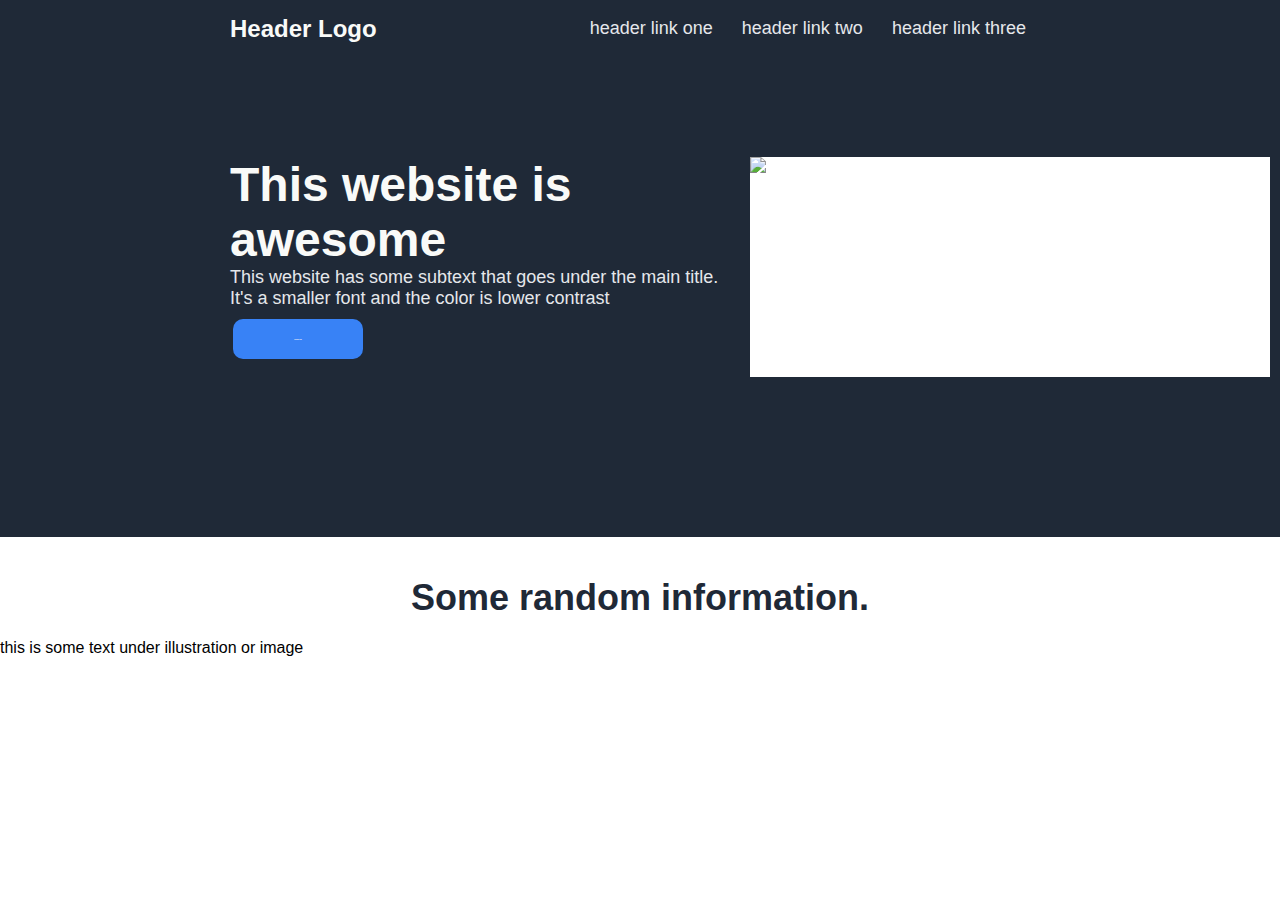
==== index.html @ d26826cb "added another div for information, fixed alignment." ====
<!DOCTYPE html>
<html lang="en">
<head>
    <link rel="stylesheet" type="text/css" href="styles.css"/>
    <meta charset="UTF-8">
    <meta http-equiv="X-UA-Compatible" content="IE=edge">
    <meta name="viewport" content="width=device-width, initial-scale=1.0">
    <title>frog</title>
</head>
<body>
    <div class="hero">
        <div class="Navbar">
            <div class="leftNav">
                Header Logo
            </div>
            <div class="rightNav">
                <ul>
                    <li>header link one</li>
                    <li>header link two</li>
                    <li>header link three</li>
                </ul>
            </div>
        </div>
        <div class ="restHero">
             <div class="leftHero"> 
                <div class="heroHeading">
                    This website is awesome
                </div>
                <div class="smallP">
                    This website has some subtext that goes under the main title.
                    It's a smaller font and the color is lower contrast
                </div>
                <div class="heroButton">
                    <button type="button">Sign up</button>
                </div>
             </div>
             <div class="rightHero">
                <img class="image" src="" alt="This is a placeholder for an image">
             </div>
        </div>
    </div>
    <div class="randInfo">
        Some random information.
    </div>
    <div class="boxes">
        <div class="box">
            <div class="para">
                this is some text under illustration or image
            </div>
        </div>
    </div>
    

</body>
<footer>

</footer>

</html>
---- styles.css ----
body{
    font-family: Helvetica;
    margin: 0px;
    padding: 0px;
}

.hero, footer{
    background-color: #1F2937;
}


.Navbar{
    display: flex;
    font-size: 24px;
    justify-content: space-between;
    margin-left: 230px;
    margin-right: 230px;
    margin-bottom: 100px;
    align-items: center;
}

.leftNav{
    font-weight: bold;
    font-size: 24px;
    color: #F9FAF8;
}

.rightNav{
    font-size: 18px;
    color: #E5E7EB;
}

.restHero{
    height: 380px;
    display: flex;
}

.heroHeading{
    font-size: 48px;
    font-weight: bolder;
    color: #F9FAF8;
    margin-left: 230px;
    word-wrap: normal;
    width: 350px;
}

.smallP{
    font-size: 18px;
    color: #E5E7EB;
    word-wrap: normal;
    margin-left: 230px;
    width: 500px;
}

.heroButton{
    margin-left: 233px;
}

button{
    border: 0px;
    border-radius: 10px;
    background-color: #3882F6;
    color: #F9FAF8;
    margin-top: 10px;
    width: 130px;
    height: 40px;
    font-weight: bolder;
    font-size: 2px;
}

.leftHero{
    display: flex;
    flex-direction: column;
    width: 450px;
    margin-right: 300px;
}

.rightHero{
    display: flex;
}


li{
    margin-top: 0px;
    display: inline;
    margin-right: 24px;
}

img{
    color:white;
    background-color: white;
    height: 220px;
    width: 520px;
    margin-right: 0px;
    margin-left: 0px;
}

.randInfo{
    display: flex;
    font-size: 36px;
    font-weight: bolder;
    color: #1F2937;
    align-items: center;
    justify-content: center;
    margin-top: 40px;
    margin-bottom: 20px;
}
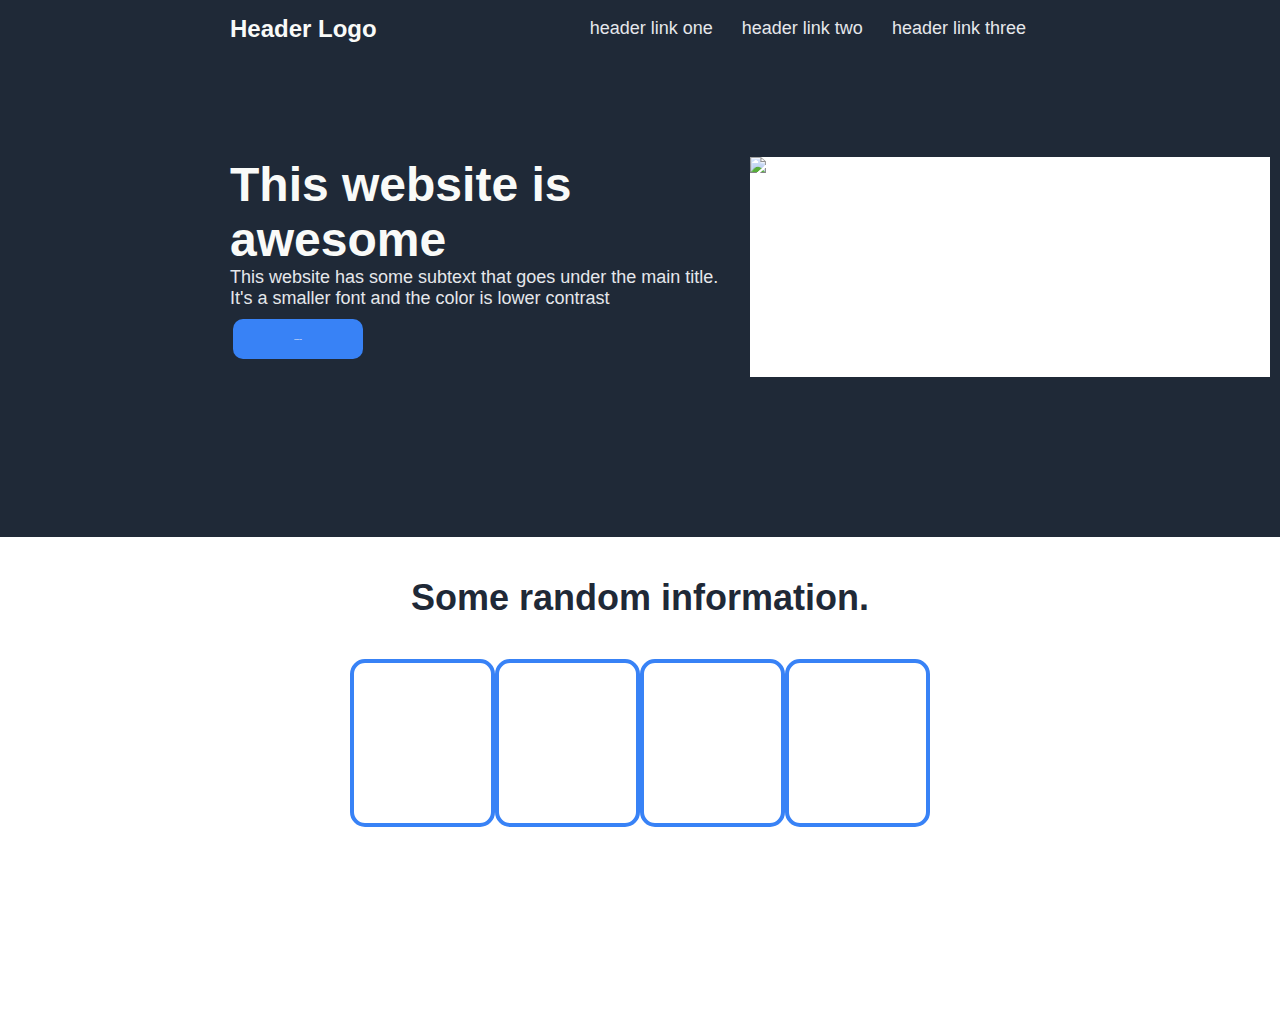
==== commit 3217c91e: "Added 4 color boxes with correct spacing and size." ====
--- a/index.html
+++ b/index.html
@@ -5,7 +5,7 @@
     <meta charset="UTF-8">
     <meta http-equiv="X-UA-Compatible" content="IE=edge">
     <meta name="viewport" content="width=device-width, initial-scale=1.0">
-    <title>frog</title>
+    <title>LandingPage</title>
 </head>
 <body>
     <div class="hero">
@@ -42,12 +42,11 @@
     <div class="randInfo">
         Some random information.
     </div>
-    <div class="boxes">
-        <div class="box">
-            <div class="para">
-                this is some text under illustration or image
-            </div>
-        </div>
+    <div class="picBoxes">
+        <div class="picBox"></div>
+        <div class="picBox"></div>
+        <div class="picBox"></div>
+        <div class="picBox"></div>
     </div>
     
 
--- a/styles.css
+++ b/styles.css
@@ -105,5 +105,24 @@
     align-items: center;
     justify-content: center;
     margin-top: 40px;
-    margin-bottom: 20px;
+    margin-bottom: 40px;
+}
+
+.picBoxes{
+    display: flex;
+    justify-content: space-between;
+    margin-left: 350px;
+    margin-right: 350px;
+    margin-bottom: 200px;
+
+}
+
+.picBox{
+    
+    border-radius: 15px;
+    border:#3882F6;
+    border-style: solid;
+    border-width: 4px;
+    width: 160px;
+    height: 160px;
 }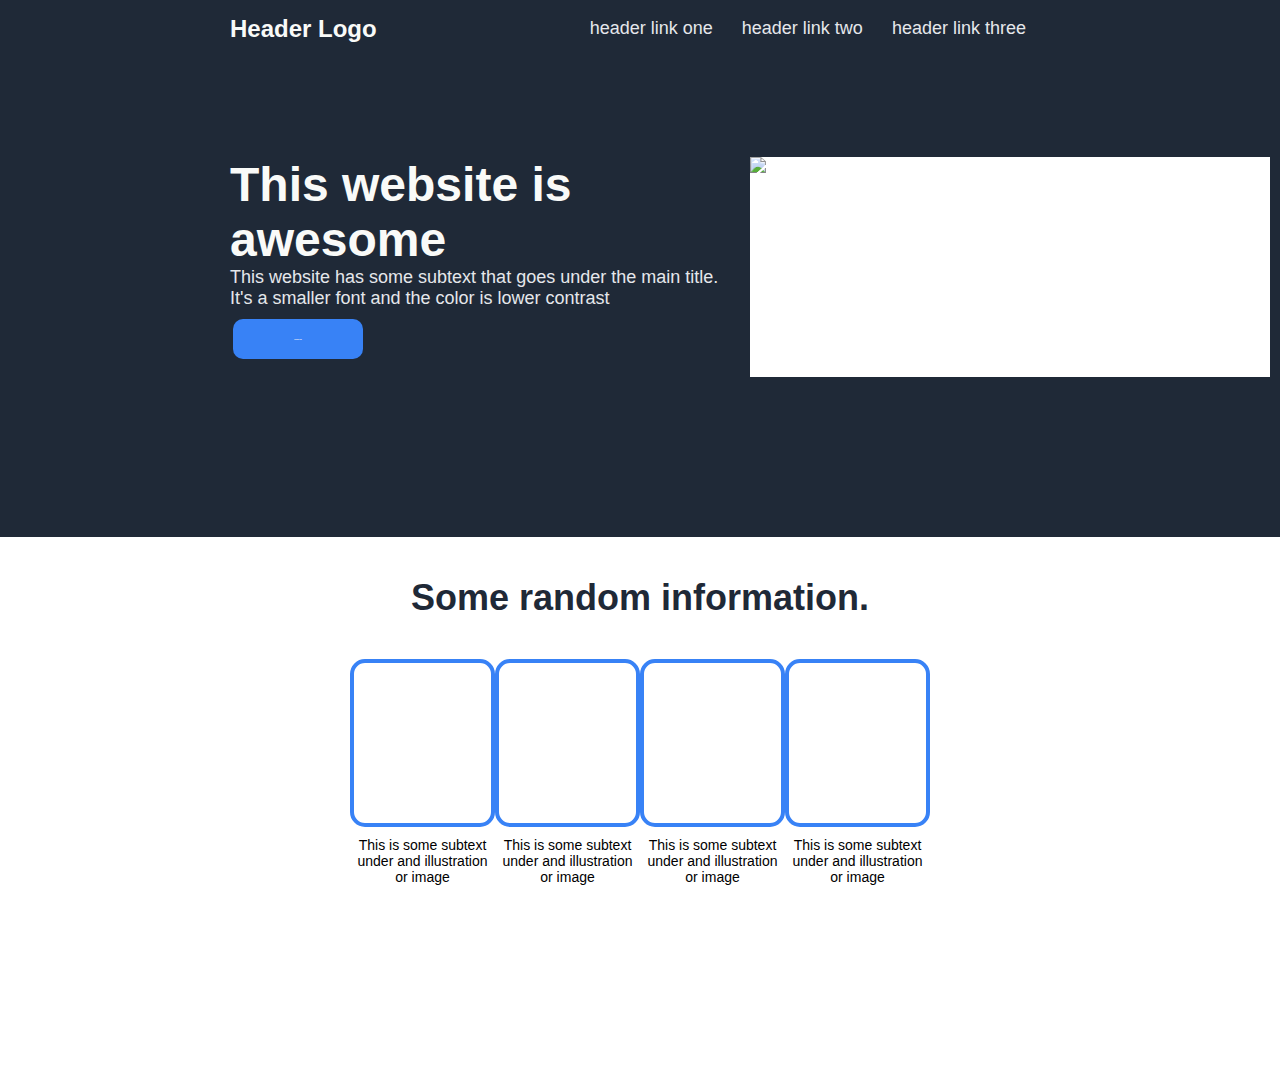
==== commit eed96e3e: "Added text boxes with appropriate spacing and font size. Centered text too." ====
--- a/index.html
+++ b/index.html
@@ -48,6 +48,20 @@
         <div class="picBox"></div>
         <div class="picBox"></div>
     </div>
+    <div class="wordBoxes">
+        <div class="wordBox"> 
+            This is some subtext under and illustration or image
+        </div>
+        <div class="wordBox">
+            This is some subtext under and illustration or image
+        </div>
+        <div class="wordBox">
+            This is some subtext under and illustration or image
+        </div>
+        <div class="wordBox">
+            This is some subtext under and illustration or image
+        </div>
+    </div>
     
 
 </body>
--- a/styles.css
+++ b/styles.css
@@ -113,16 +113,28 @@
     justify-content: space-between;
     margin-left: 350px;
     margin-right: 350px;
-    margin-bottom: 200px;
-
+    margin-bottom: 10px;
 }
 
 .picBox{
-    
     border-radius: 15px;
     border:#3882F6;
     border-style: solid;
     border-width: 4px;
     width: 160px;
     height: 160px;
+}
+
+.wordBoxes{
+    display: flex;
+    justify-content: space-between;
+    margin-left: 350px;
+    margin-right: 350px;
+    margin-bottom: 200px;
+}
+
+.wordBox{
+    text-align: center;
+    width: 170px;
+    font-size: 14px;
 }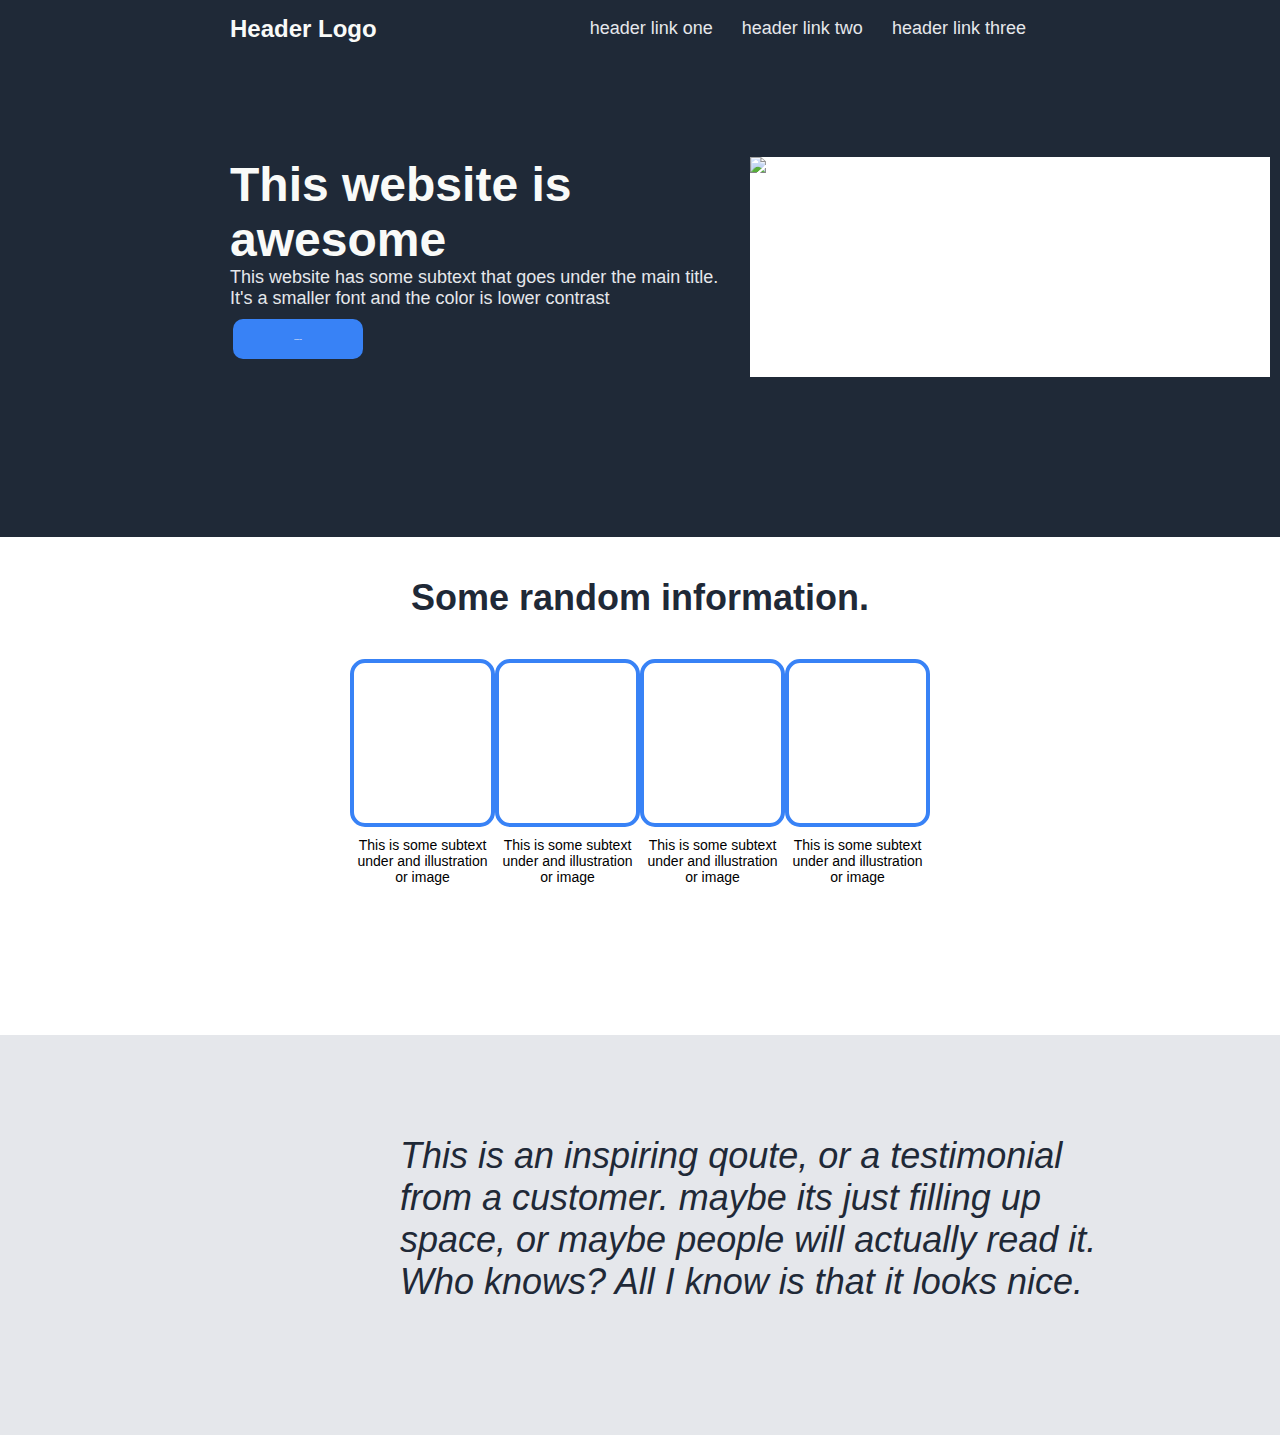
==== commit 27273caa: "added qoute with padding." ====
--- a/index.html
+++ b/index.html
@@ -62,6 +62,13 @@
             This is some subtext under and illustration or image
         </div>
     </div>
+    <div class="qouteSection">
+        <div class="qoute">
+            This is an inspiring qoute, or a testimonial from a customer.
+            maybe its just filling up space, or maybe people will actually read it.
+            Who knows? All I know is that it looks nice.
+        </div>
+    </div>
     
 
 </body>
--- a/styles.css
+++ b/styles.css
@@ -130,11 +130,31 @@
     justify-content: space-between;
     margin-left: 350px;
     margin-right: 350px;
-    margin-bottom: 200px;
+    margin-bottom: 150px;
 }
 
 .wordBox{
     text-align: center;
     width: 170px;
     font-size: 14px;
+}
+
+.qouteSection{
+    height: 400px;
+    background-color: #E5E7EB;
+    justify-content: center;
+    align-items: center;
+}
+
+.qoute{
+    display: flex;
+    font-size: 36px;
+    color: #1F2937;
+    font-weight: lighter;
+    font-style: italic;
+    width: 700px;
+    height: 300px;
+    padding-top: 100px;
+    margin-left: 400px;
+    margin-right: 350px;
 }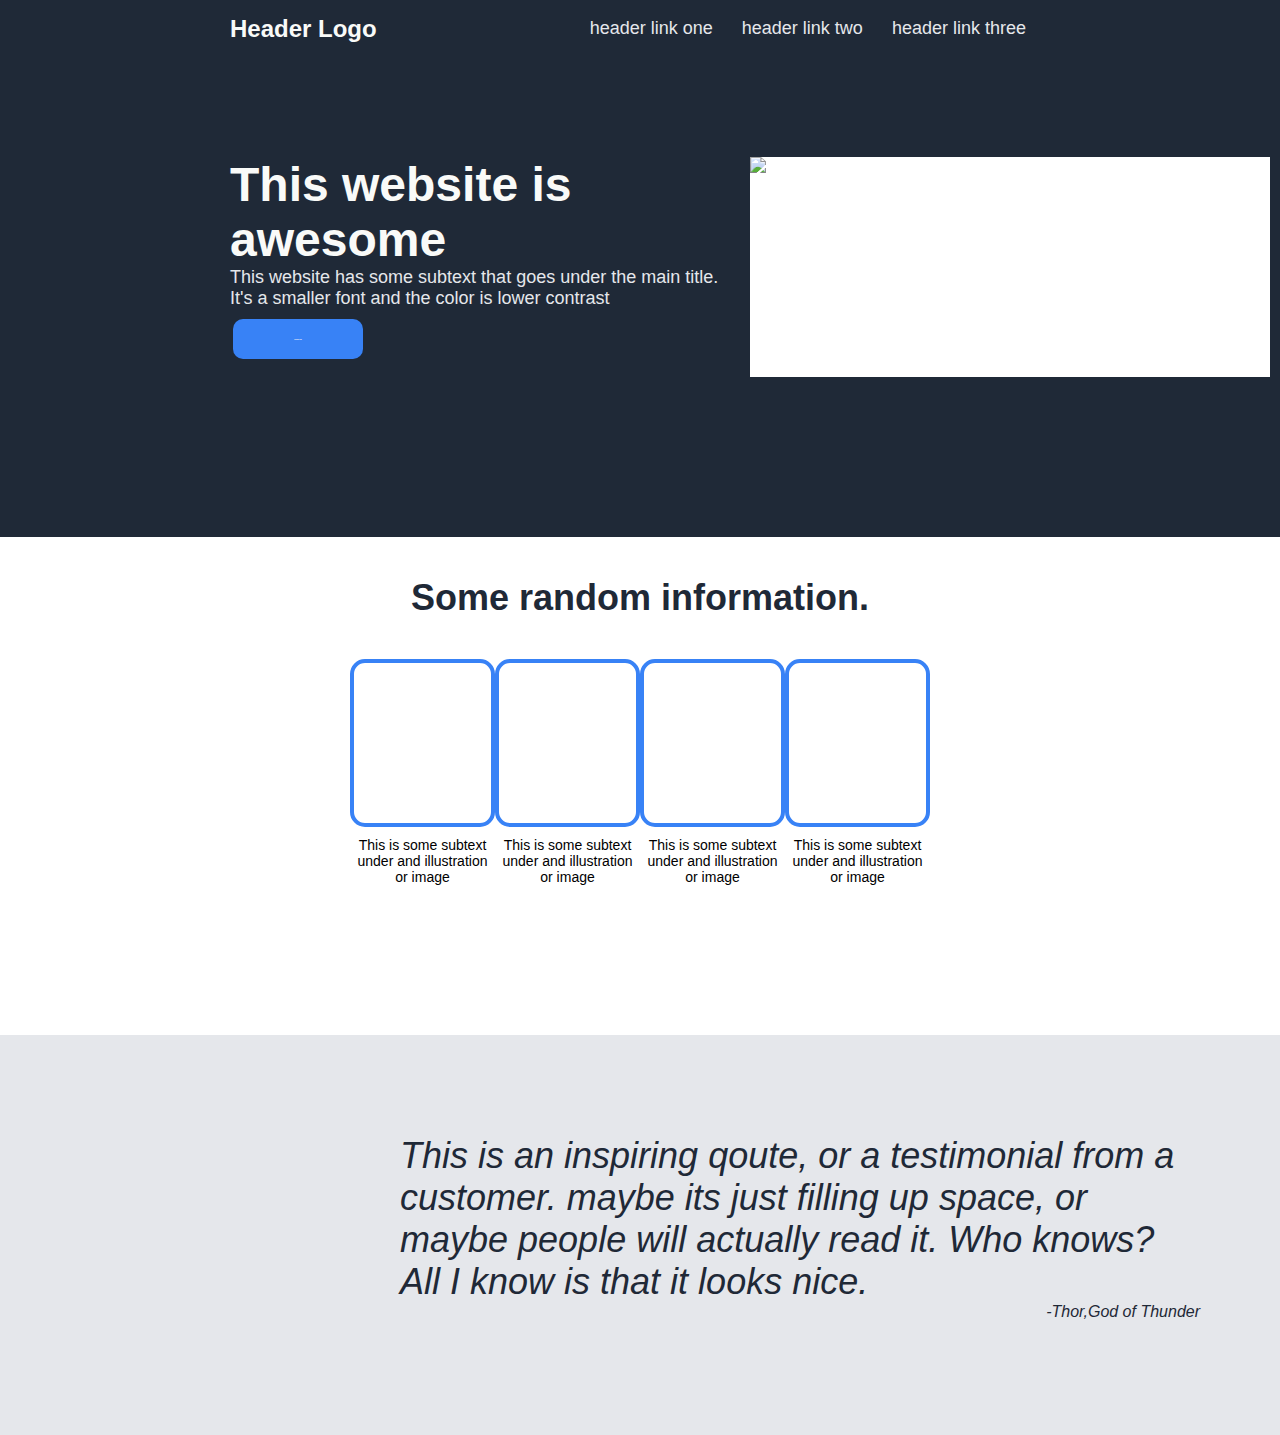
==== commit 61bce1dd: "added the qouted section with bold font." ====
--- a/index.html
+++ b/index.html
@@ -67,6 +67,7 @@
             This is an inspiring qoute, or a testimonial from a customer.
             maybe its just filling up space, or maybe people will actually read it.
             Who knows? All I know is that it looks nice.
+            <div class="qouted">-Thor,God of Thunder</div>
         </div>
     </div>
     
--- a/styles.css
+++ b/styles.css
@@ -140,6 +140,7 @@
 }
 
 .qouteSection{
+    flex-direction: column;
     height: 400px;
     background-color: #E5E7EB;
     justify-content: center;
@@ -148,13 +149,20 @@
 
 .qoute{
     display: flex;
+    flex-direction: column;
     font-size: 36px;
     color: #1F2937;
     font-weight: lighter;
     font-style: italic;
-    width: 700px;
+    width: 800px;
     height: 300px;
     padding-top: 100px;
     margin-left: 400px;
     margin-right: 350px;
+}
+
+.qouted{
+    font-size: 16px;
+    font-weight: bolder;
+    text-align: right;
 }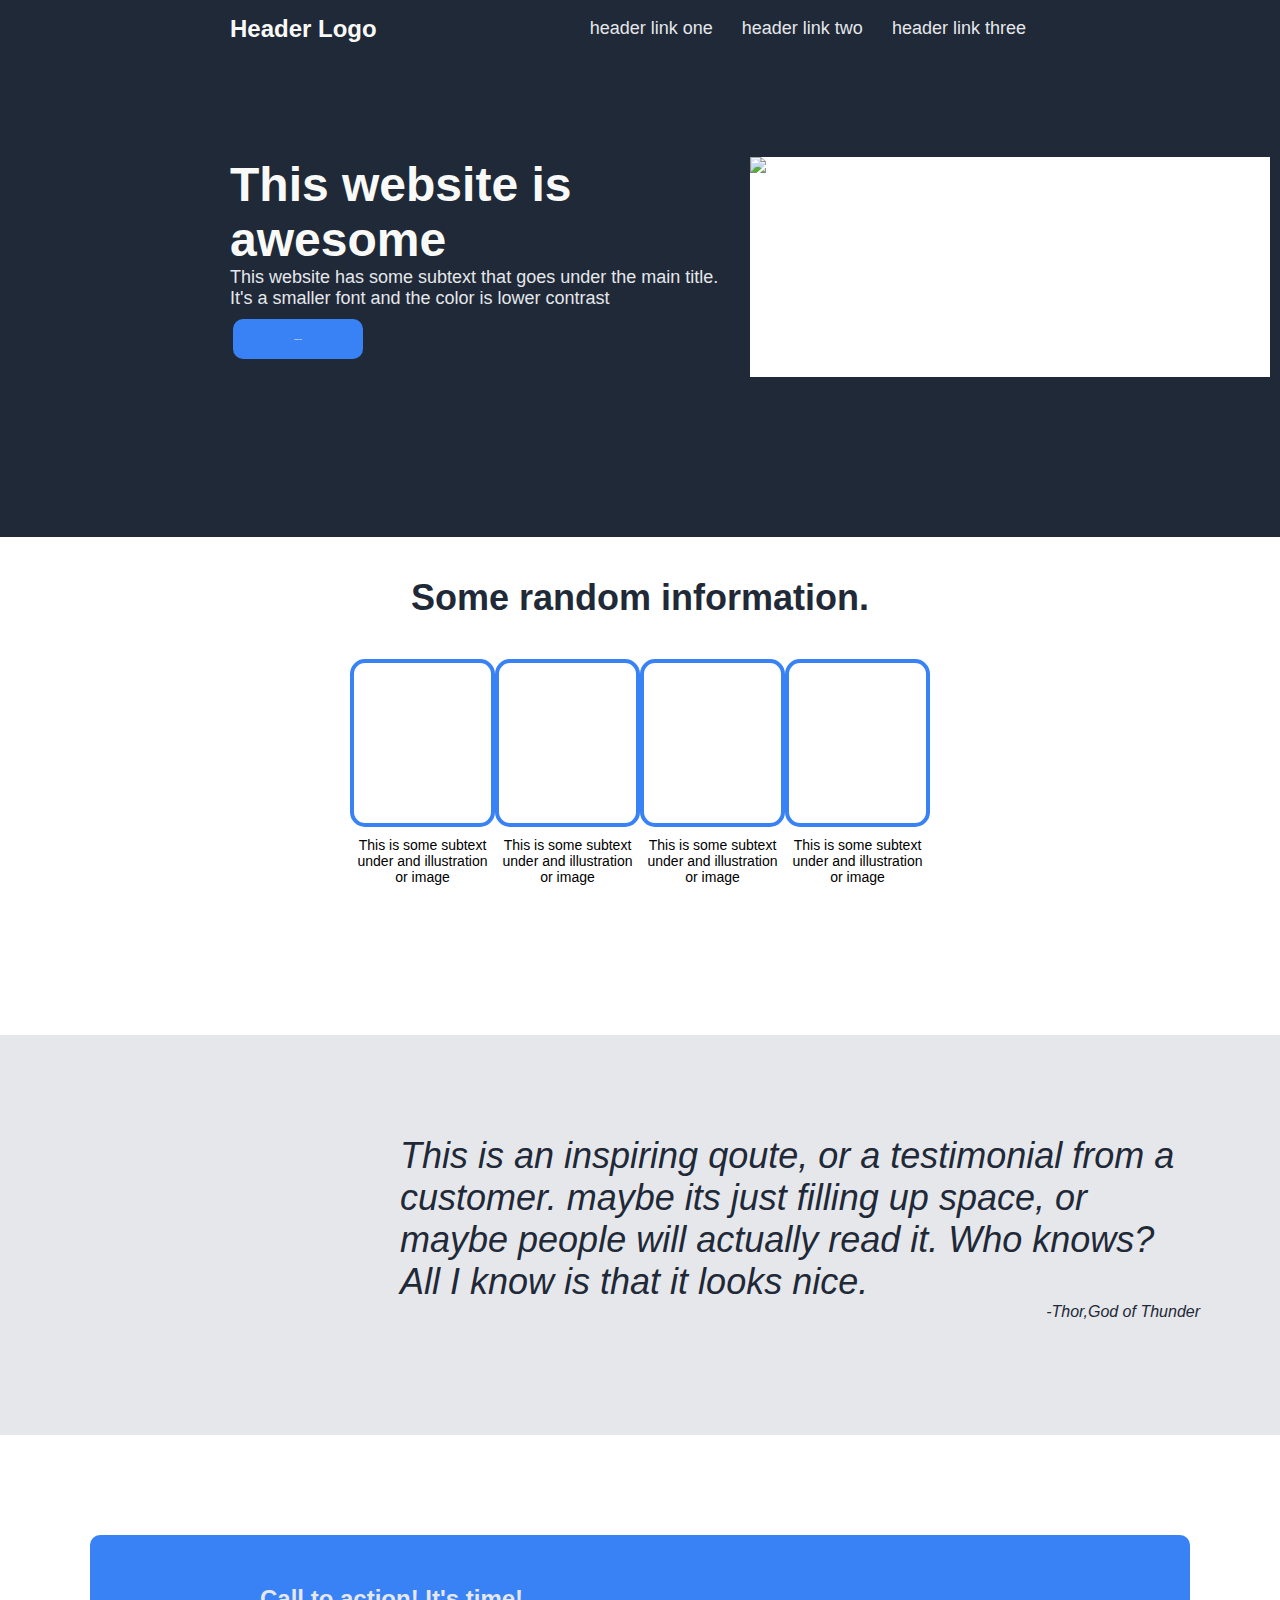
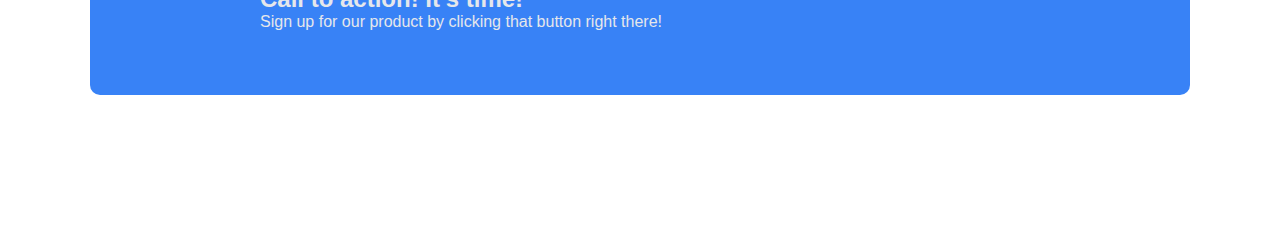
==== commit 17b60752: "Added call to action banner with heading text." ====
--- a/index.html
+++ b/index.html
@@ -70,7 +70,16 @@
             <div class="qouted">-Thor,God of Thunder</div>
         </div>
     </div>
-    
+    <div class="final">
+        <div class="callToAction">
+            <div class="callParagraph">
+                Call to action! It's time!
+            </div>
+            <div class="callText">
+                Sign up for our product by clicking that button right there!
+            </div>
+        </div>
+    </div>
 
 </body>
 <footer>
--- a/styles.css
+++ b/styles.css
@@ -165,4 +165,46 @@
     font-size: 16px;
     font-weight: bolder;
     text-align: right;
-}+}
+
+.final{
+    display: flex;
+    text-align: center;
+    justify-content: center;
+    height: 400px;
+}
+
+.callToAction{
+    display: flex;
+    flex-direction: column;
+    border-radius: 10px;
+    margin-top: 100px;
+    width: 1100px;
+    height: 160px;
+    background-color: #3882F6;
+}
+
+
+.callParagraph{
+    font-size: x-large;
+    font-weight: bolder;
+    display: flex;
+    color: #E5E7EB;
+    margin-top: 50px;
+    margin-bottom: 0px;
+    padding-bottom: 0px;
+    justify-content: left;
+    padding-left: 170px;
+}
+
+
+.callText{
+    display: flex;
+    justify-content: left;
+    padding-left: 170px;
+    padding-top: 0px;
+    color: #E5E7EB;
+}
+
+
+
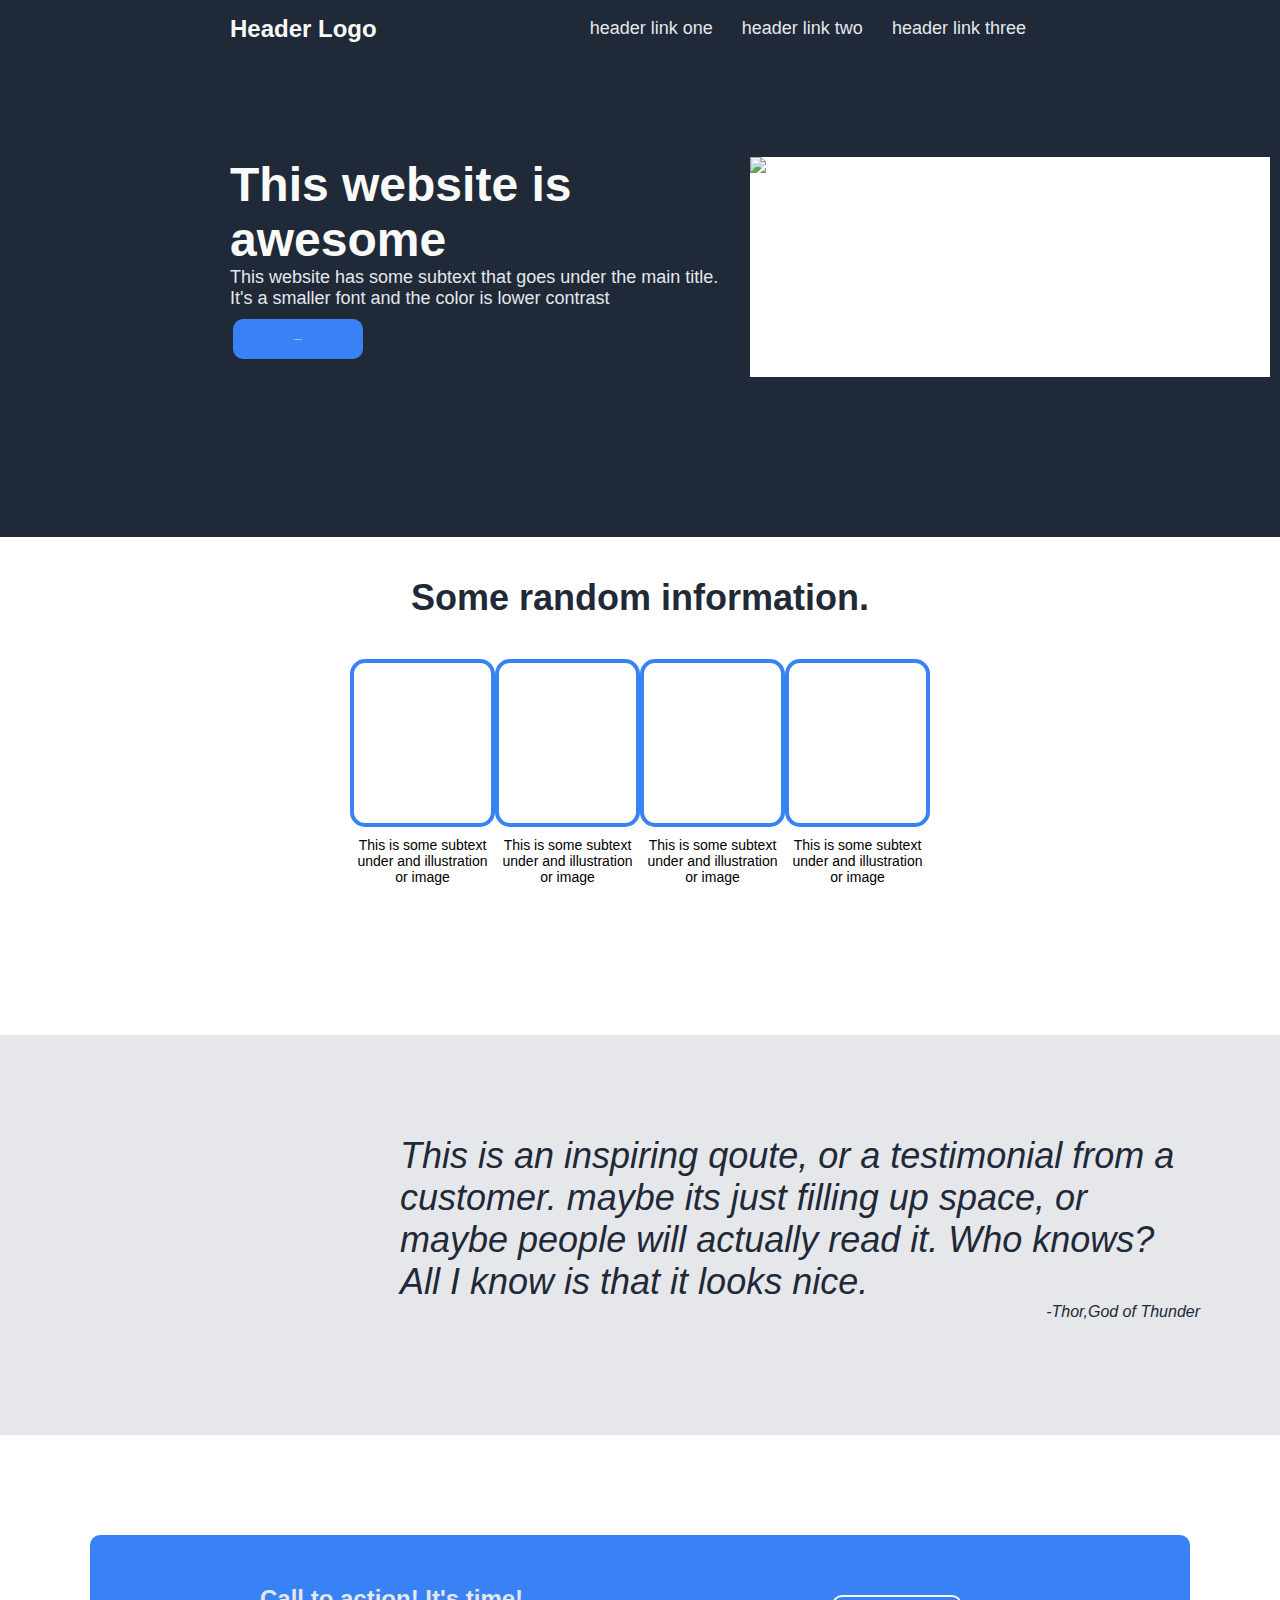
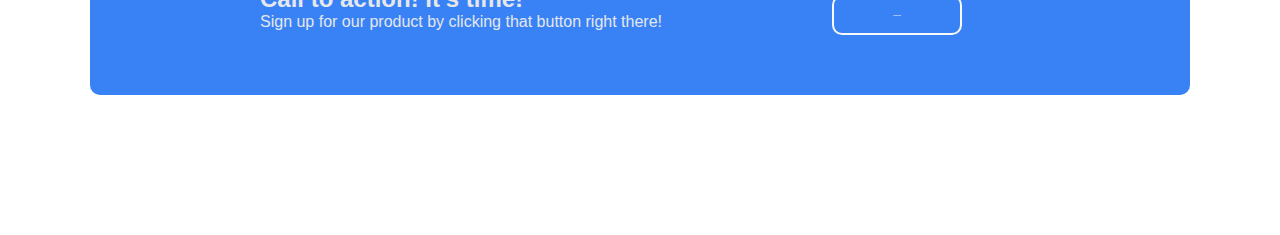
==== commit e4690a6a: "completed sign up button in call to action." ====
--- a/index.html
+++ b/index.html
@@ -72,12 +72,17 @@
     </div>
     <div class="final">
         <div class="callToAction">
+         <div class="callLeft">
             <div class="callParagraph">
-                Call to action! It's time!
-            </div>
-            <div class="callText">
-                Sign up for our product by clicking that button right there!
-            </div>
+                    Call to action! It's time!
+                </div>
+                <div class="callText">
+                    Sign up for our product by clicking that button right there!
+                </div>
+         </div>
+                <div class="callButton">
+                    <button type="button" class="callingButton">Sign up</button>
+                </div>
         </div>
     </div>
 
--- a/styles.css
+++ b/styles.css
@@ -176,7 +176,6 @@
 
 .callToAction{
     display: flex;
-    flex-direction: column;
     border-radius: 10px;
     margin-top: 100px;
     width: 1100px;
@@ -196,8 +195,10 @@
     justify-content: left;
     padding-left: 170px;
 }
-
-
+.callLeft{
+    display: flex;
+    flex-direction: column;
+}
 .callText{
     display: flex;
     justify-content: left;
@@ -206,5 +207,17 @@
     color: #E5E7EB;
 }
 
-
-
+.callButton{
+    display: flex;
+    margin-top: 50px;
+    margin-left: 170px;
+}
+
+.callingButton{
+    border: 2px solid;
+    border-color: #F9FAF8;
+    color: #F9FAF8;
+}
+
+
+
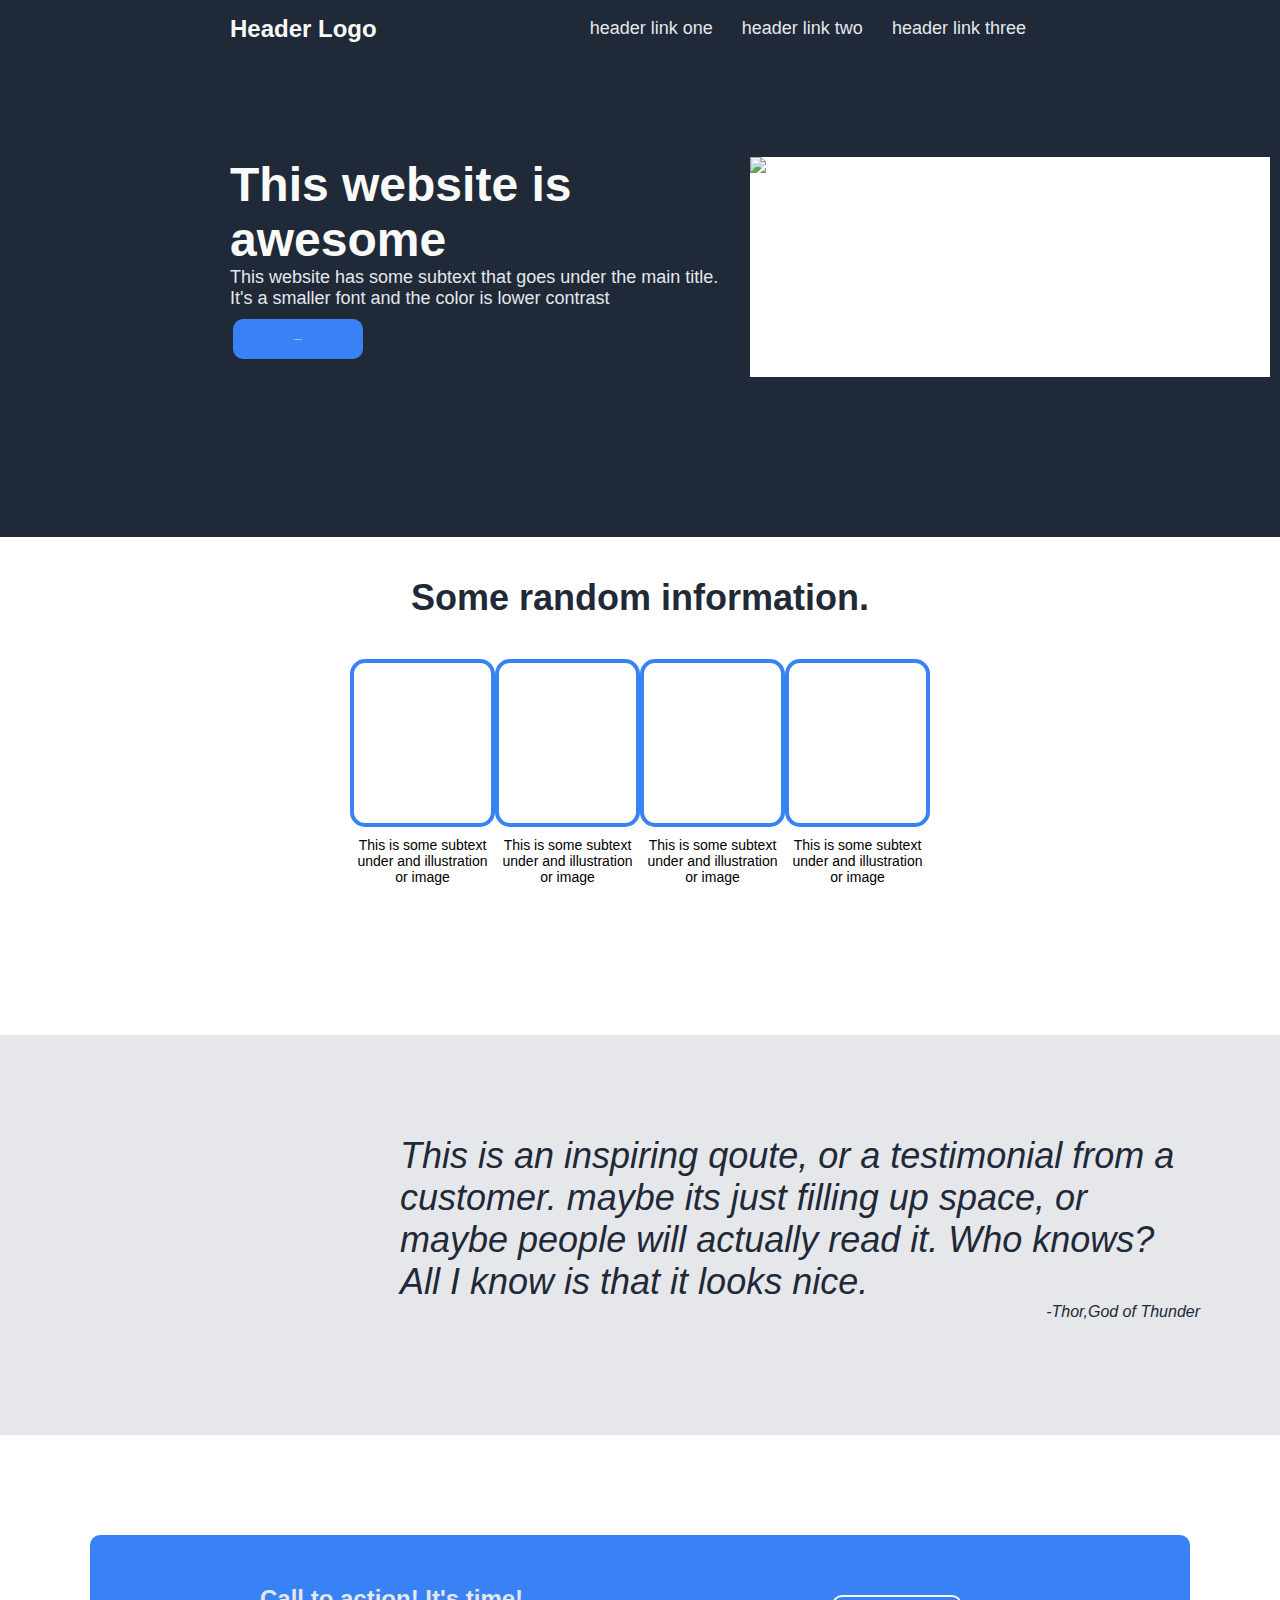
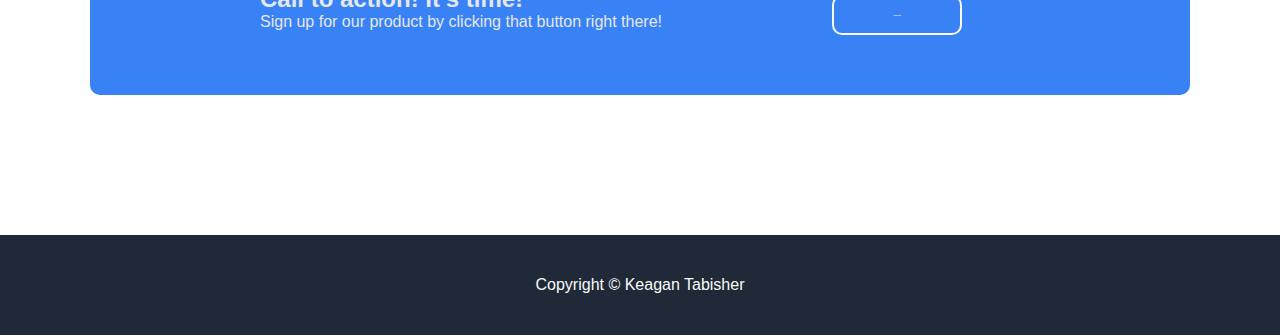
==== commit 241a24c9: "completed exercise, no custom styling but dimesions are correct." ====
--- a/index.html
+++ b/index.html
@@ -88,7 +88,7 @@
 
 </body>
 <footer>
-
+    Copyright &copy; Keagan Tabisher
 </footer>
 
 </html>--- a/styles.css
+++ b/styles.css
@@ -219,5 +219,13 @@
     color: #F9FAF8;
 }
 
-
-
+footer{
+    display: flex;
+    justify-content: center;
+    align-items: center;
+    height: 100px;
+    color: #F9FAF8;
+}
+
+
+
